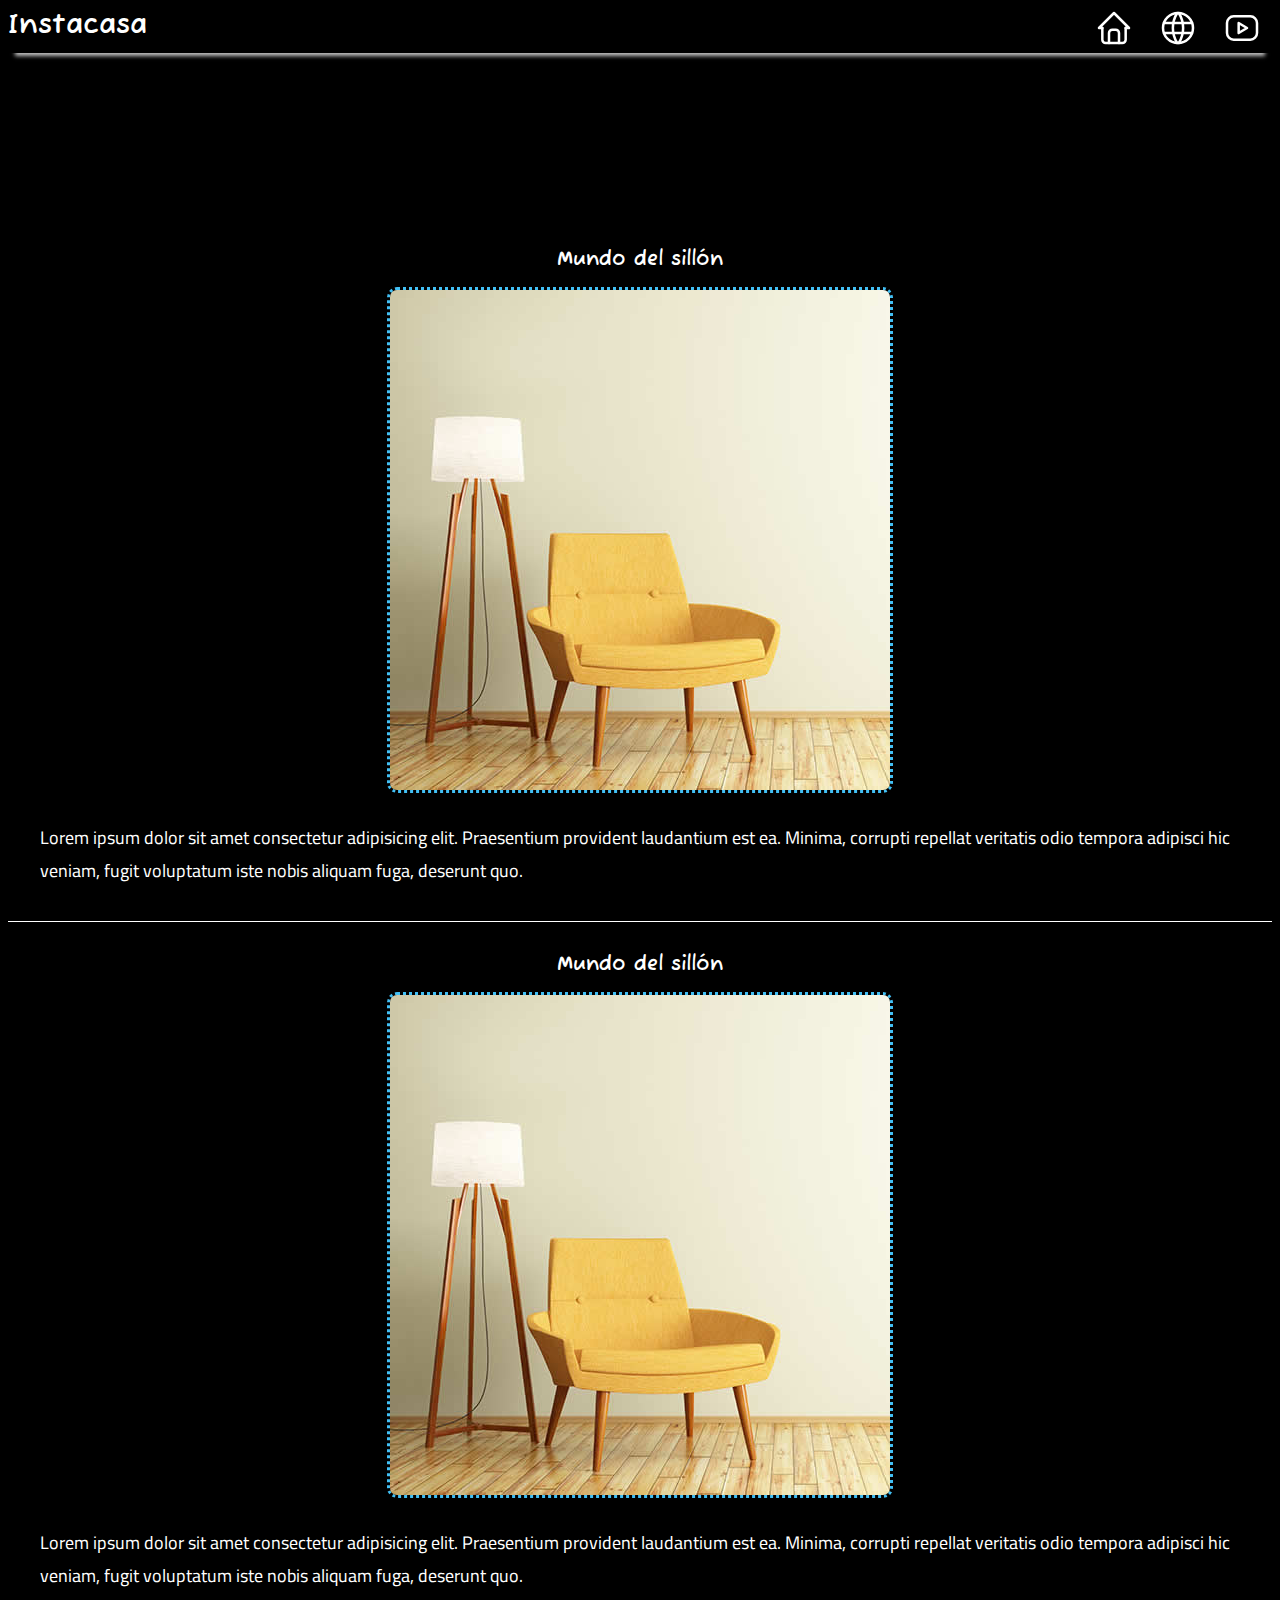
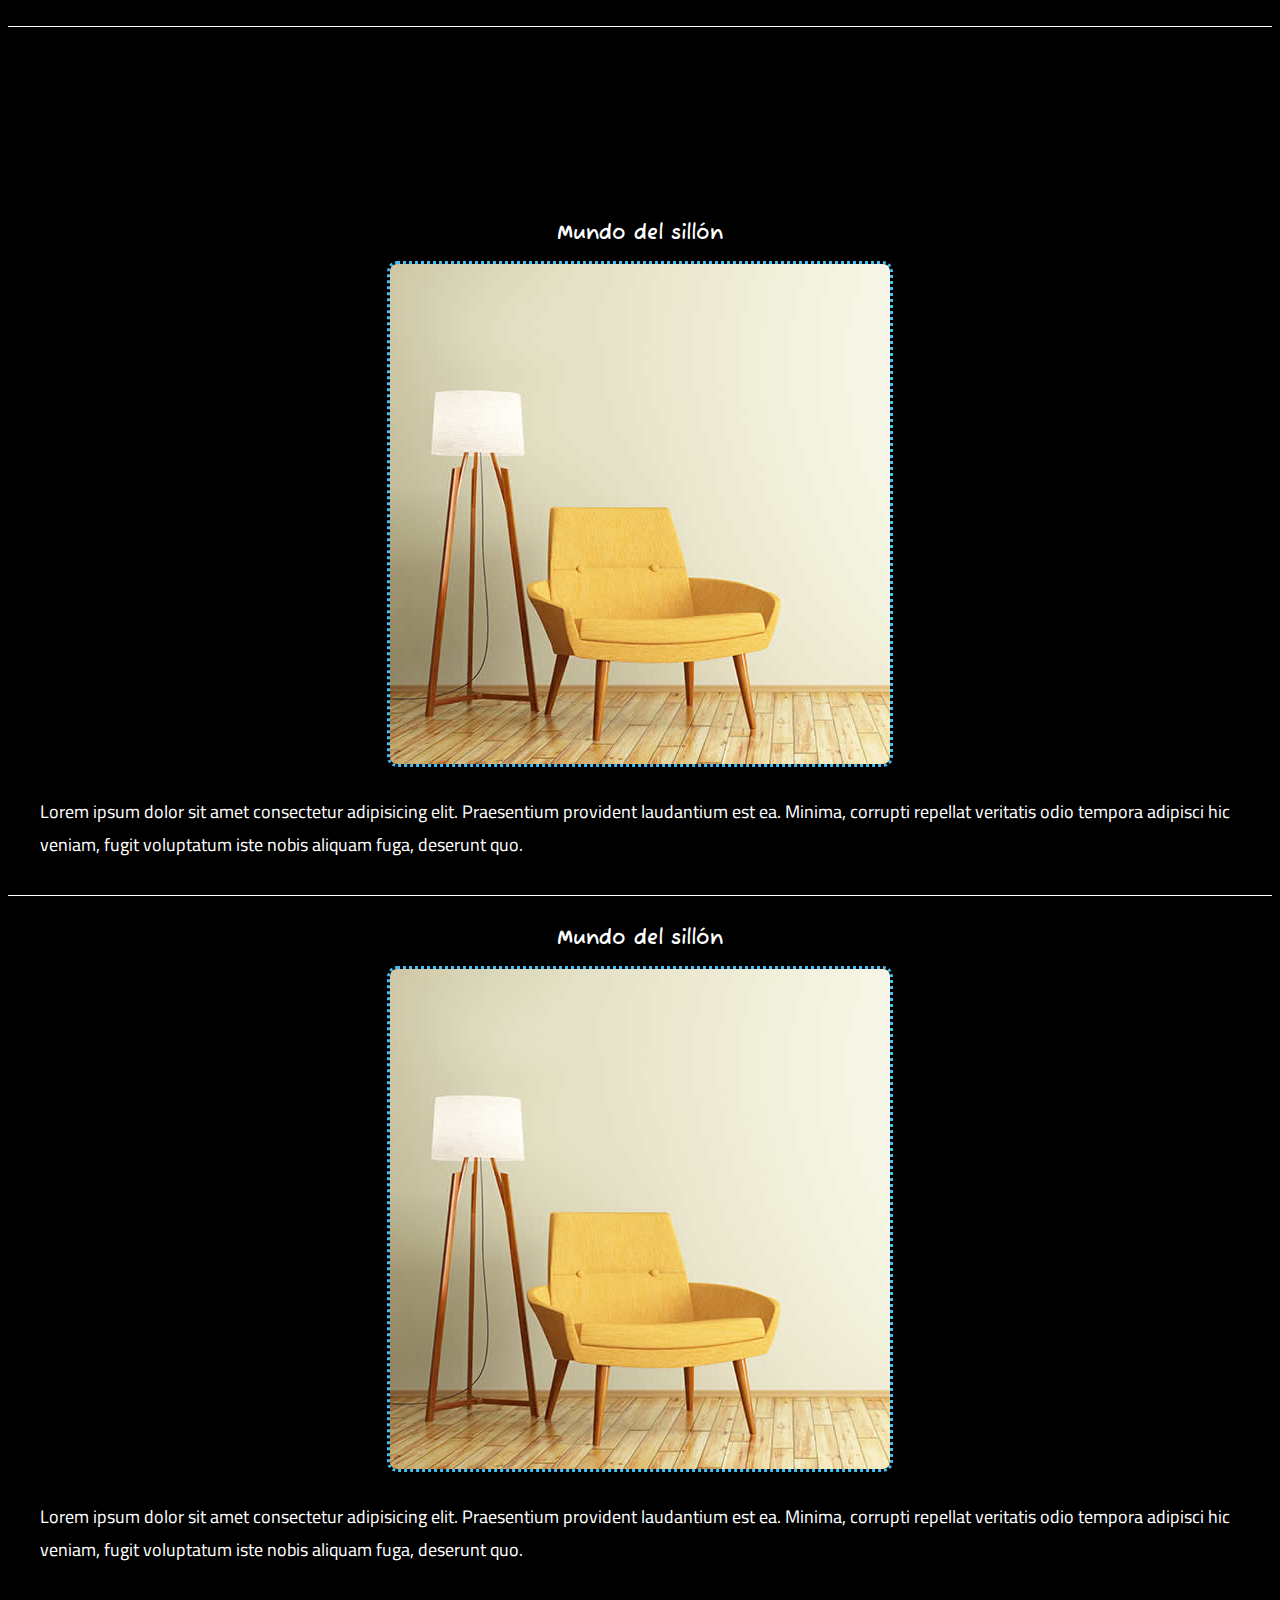
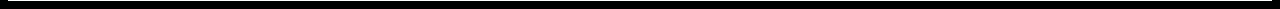
==== index.html @ a19ec366 "Initial commit" ====
<!DOCTYPE html>
<html lang="es">
<head>
    <meta charset="UTF-8">
    <meta http-equiv="X-UA-Compatible" content="IE=edge">
    <meta name="viewport" content="width=device-width, initial-scale=1.0">
    <link href="app.css" rel="stylesheet">
    <link rel="preconnect" href="https://fonts.googleapis.com">
<link rel="preconnect" href="https://fonts.gstatic.com" crossorigin>
<link href="https://fonts.googleapis.com/css2?family=Fuzzy+Bubbles:wght@700&display=swap" rel="stylesheet">
    <title>Instacasa</title>
    <link rel="preconnect" href="https://fonts.googleapis.com">
<link rel="preconnect" href="https://fonts.gstatic.com" crossorigin>
<link href="https://fonts.googleapis.com/css2?family=Cairo&display=swap" rel="stylesheet">
</head>
<body>
    <header id="inicio" class="header">
        <h1>Instacasa</h1>

        <div class="enlaces_barra">
        <a target="_blank" href="#inicio"><svg xmlns="http://www.w3.org/2000/svg" class="icon icon-tabler icon-tabler-home" width="25" height="25" viewBox="0 0 24 24" stroke-width="1.5" stroke="#ffffff" fill="none" stroke-linecap="round" stroke-linejoin="round">
            <path stroke="none" d="M0 0h24v24H0z" fill="none"/>
            <polyline points="5 12 3 12 12 3 21 12 19 12" />
            <path d="M5 12v7a2 2 0 0 0 2 2h10a2 2 0 0 0 2 -2v-7" />
            <path d="M9 21v-6a2 2 0 0 1 2 -2h2a2 2 0 0 1 2 2v6" />
          </svg></a>
        <a target="_blank" href="https://creavision.com.ar/"><svg xmlns="http://www.w3.org/2000/svg" class="icon icon-tabler icon-tabler-world" width="25" height="25" viewBox="0 0 24 24" stroke-width="1.5" stroke="#ffffff" fill="none" stroke-linecap="round" stroke-linejoin="round">
            <path stroke="none" d="M0 0h24v24H0z" fill="none"/>
            <circle cx="12" cy="12" r="9" />
            <line x1="3.6" y1="9" x2="20.4" y2="9" />
            <line x1="3.6" y1="15" x2="20.4" y2="15" />
            <path d="M11.5 3a17 17 0 0 0 0 18" />
            <path d="M12.5 3a17 17 0 0 1 0 18" />
          </svg></a>
        <a target="_blank" href="https://www.youtube.com/user/creavisionmedia/videos"><svg xmlns="http://www.w3.org/2000/svg" class="icon icon-tabler icon-tabler-brand-youtube" width="25" height="25" viewBox="0 0 24 24" stroke-width="1.5" stroke="#ffffff" fill="none" stroke-linecap="round" stroke-linejoin="round">
            <path stroke="none" d="M0 0h24v24H0z" fill="none"/>
            <rect x="3" y="5" width="18" height="14" rx="4" />
            <path d="M10 9l5 3l-5 3z" />
          </svg></a>
        </div>

    </header>

    <main>
        
        <div class="publicidad">
            <video src="clientes.mp4" width="200" height="150" autoplay muted loop></video>
        </div>

        <div class="modulo" >
            <h3>Mundo del sillón</h3>
            <img src="thumb-08.jpg" >
            <p>Lorem ipsum dolor sit amet consectetur adipisicing elit. Praesentium provident laudantium est ea. Minima, corrupti repellat veritatis odio tempora adipisci hic veniam, fugit voluptatum iste nobis aliquam fuga, deserunt quo.</p>
        </div>

        <div class="modulo" >
            <h3>Mundo del sillón</h3>
            <img src="thumb-08.jpg" >
            <p>Lorem ipsum dolor sit amet consectetur adipisicing elit. Praesentium provident laudantium est ea. Minima, corrupti repellat veritatis odio tempora adipisci hic veniam, fugit voluptatum iste nobis aliquam fuga, deserunt quo.</p>
        </div>
        
        <div class="publicidad">
            <video src="clientes.mp4" width="200" height="150" autoplay muted loop></video>
        </div>

        <div class="modulo" >
            <h3>Mundo del sillón</h3>
            <img src="thumb-08.jpg" >
            <p>Lorem ipsum dolor sit amet consectetur adipisicing elit. Praesentium provident laudantium est ea. Minima, corrupti repellat veritatis odio tempora adipisci hic veniam, fugit voluptatum iste nobis aliquam fuga, deserunt quo.</p>
        </div>


        <div class="modulo" >
            <h3>Mundo del sillón</h3>
            <img src="thumb-08.jpg" >
            <p>Lorem ipsum dolor sit amet consectetur adipisicing elit. Praesentium provident laudantium est ea. Minima, corrupti repellat veritatis odio tempora adipisci hic veniam, fugit voluptatum iste nobis aliquam fuga, deserunt quo.</p>
        </div>
        
    </main>
</body>
</html>
---- app.css ----
/* Globales */
body{
    background-color: #000000;
}

h1{ font-size: 28px;
    color: #fff;
    margin: 0;
    padding: 0  0 10px;
    font-family: 'Fuzzy Bubbles', cursive;
}

h3{
    font-size: 20px;
    color: #fff;
    margin: 30px auto 5px auto;
    font-family: 'Fuzzy Bubbles', cursive; 
}

p{  font-size: 18px;
    color: #fff;
    font-family: 'Cairo', sans-serif;
}

svg{
    width: 25px;
    height: 25px;
    color: #fff;
}

@media (min-width: 992px) {
    svg{
        width: 40px;
        height: 40px;
    }
}

img{
    width: 300px;
    height: 300px;
    margin: 10px 10px ;
    border-radius: 10px 10px 10px 10px;
-moz-border-radius: 10px 10px 10px 10px;
-webkit-border-radius: 10px 10px 10px 10px;
border: 3px dotted #42c0f5;
   
}


@media (min-width: 992px) {
    img{
        width: auto;
        height: auto;
    }
}



a{
    text-decoration: none;
}

main{
   display: grid;  
    margin: 0 auto;
}

/* header */
.header{
    display: flex;
    justify-content: space-between;
    -webkit-box-shadow: 0px 10px 4px -7px rgba(255, 255, 255, 0.75);
    -moz-box-shadow: 0px 10px 4px -7px rgba(255, 255, 255, 0.75);
    box-shadow: 0px 10px 4px -7px rgba(255, 255, 255, 0.75);
    border-radius: 1px;
    
}

.enlaces_barra{
    justify-content: end;
}

.enlaces_barra a{
  margin: 10px;
}


/* publicación */
.modulo{
  display: grid;
  justify-items: center;
  border-bottom: solid 1px #ffffff;
}

.modulo p{
    display: flex;
    justify-content: center;
    padding: 0 2rem 1rem 2rem ;
}

.publicidad{
    margin: 10px auto 0 auto;
}
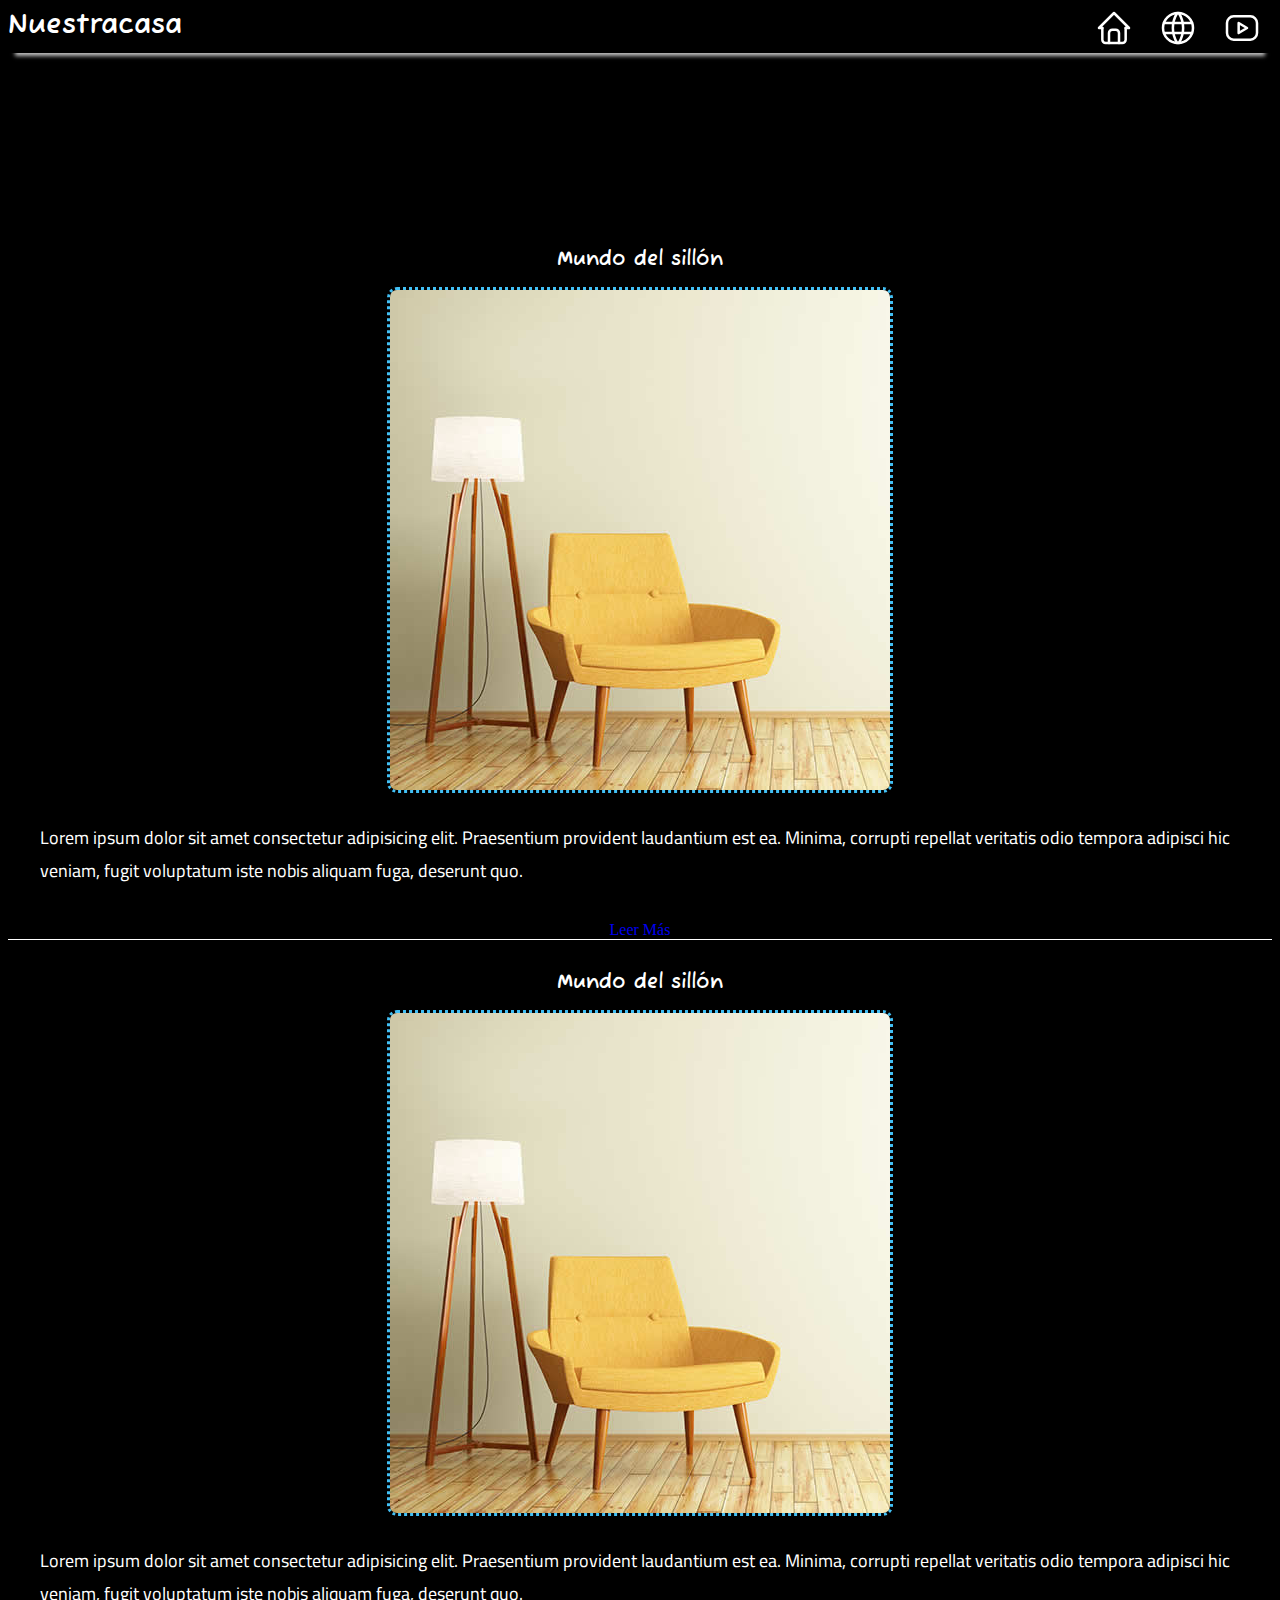
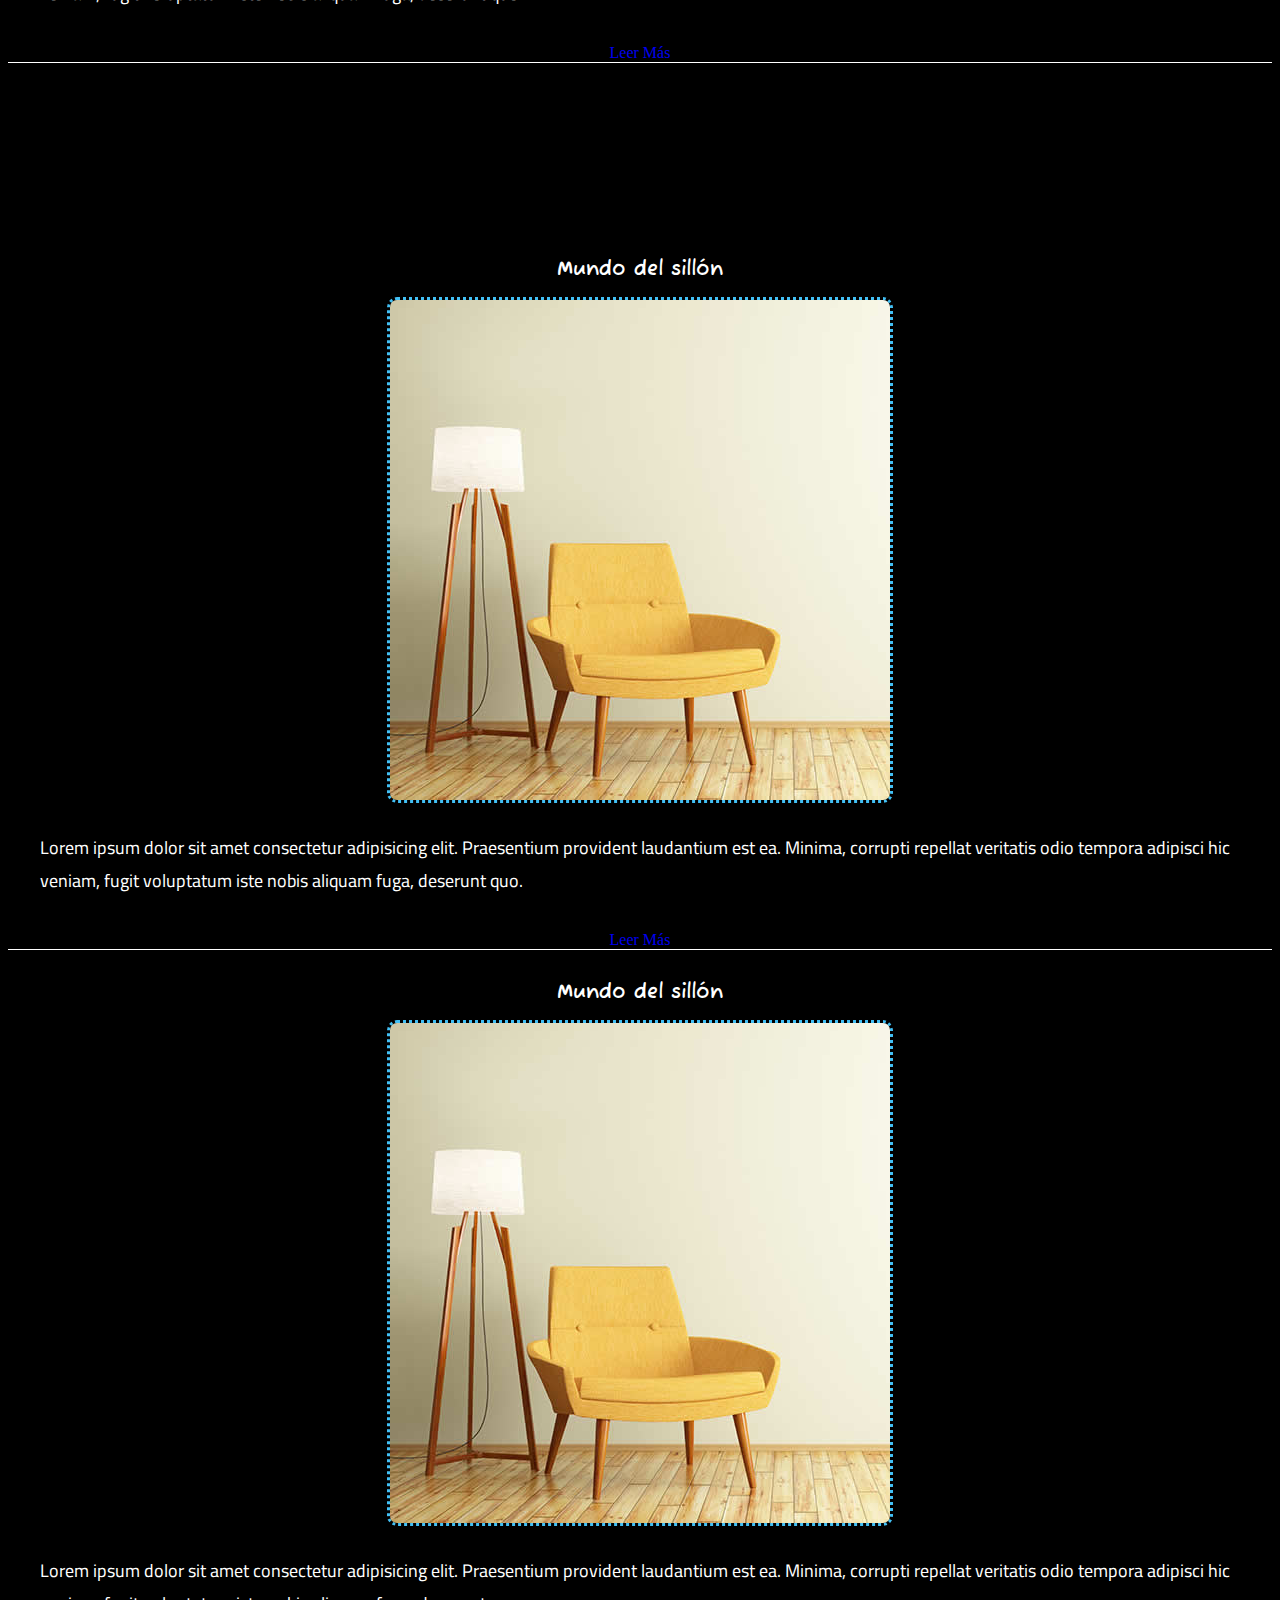
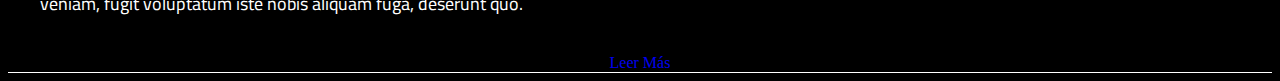
==== commit a955e1b1: "Update index.html" ====
--- a/index.html
+++ b/index.html
@@ -15,10 +15,10 @@
 </head>
 <body>
     <header id="inicio" class="header">
-        <h1>Instacasa</h1>
+        <h1>Nuestracasa</h1>
 
         <div class="enlaces_barra">
-        <a target="_blank" href="#inicio"><svg xmlns="http://www.w3.org/2000/svg" class="icon icon-tabler icon-tabler-home" width="25" height="25" viewBox="0 0 24 24" stroke-width="1.5" stroke="#ffffff" fill="none" stroke-linecap="round" stroke-linejoin="round">
+        <a href="#inicio"><svg xmlns="http://www.w3.org/2000/svg" class="icon icon-tabler icon-tabler-home" width="25" height="25" viewBox="0 0 24 24" stroke-width="1.5" stroke="#ffffff" fill="none" stroke-linecap="round" stroke-linejoin="round">
             <path stroke="none" d="M0 0h24v24H0z" fill="none"/>
             <polyline points="5 12 3 12 12 3 21 12 19 12" />
             <path d="M5 12v7a2 2 0 0 0 2 2h10a2 2 0 0 0 2 -2v-7" />
@@ -51,12 +51,14 @@
             <h3>Mundo del sillón</h3>
             <img src="thumb-08.jpg" >
             <p>Lorem ipsum dolor sit amet consectetur adipisicing elit. Praesentium provident laudantium est ea. Minima, corrupti repellat veritatis odio tempora adipisci hic veniam, fugit voluptatum iste nobis aliquam fuga, deserunt quo.</p>
+            <a class="boton" href="publicacion1.html">Leer Más</a>
         </div>
 
         <div class="modulo" >
             <h3>Mundo del sillón</h3>
             <img src="thumb-08.jpg" >
             <p>Lorem ipsum dolor sit amet consectetur adipisicing elit. Praesentium provident laudantium est ea. Minima, corrupti repellat veritatis odio tempora adipisci hic veniam, fugit voluptatum iste nobis aliquam fuga, deserunt quo.</p>
+            <a class="boton" href="publicacion1.html">Leer Más</a>
         </div>
         
         <div class="publicidad">
@@ -67,6 +69,7 @@
             <h3>Mundo del sillón</h3>
             <img src="thumb-08.jpg" >
             <p>Lorem ipsum dolor sit amet consectetur adipisicing elit. Praesentium provident laudantium est ea. Minima, corrupti repellat veritatis odio tempora adipisci hic veniam, fugit voluptatum iste nobis aliquam fuga, deserunt quo.</p>
+            <a class="boton" href="publicacion1.html">Leer Más</a>
         </div>
 
 
@@ -74,6 +77,7 @@
             <h3>Mundo del sillón</h3>
             <img src="thumb-08.jpg" >
             <p>Lorem ipsum dolor sit amet consectetur adipisicing elit. Praesentium provident laudantium est ea. Minima, corrupti repellat veritatis odio tempora adipisci hic veniam, fugit voluptatum iste nobis aliquam fuga, deserunt quo.</p>
+            <a class="boton" href="publicacion1.html">Leer Más</a>
         </div>
         
     </main>
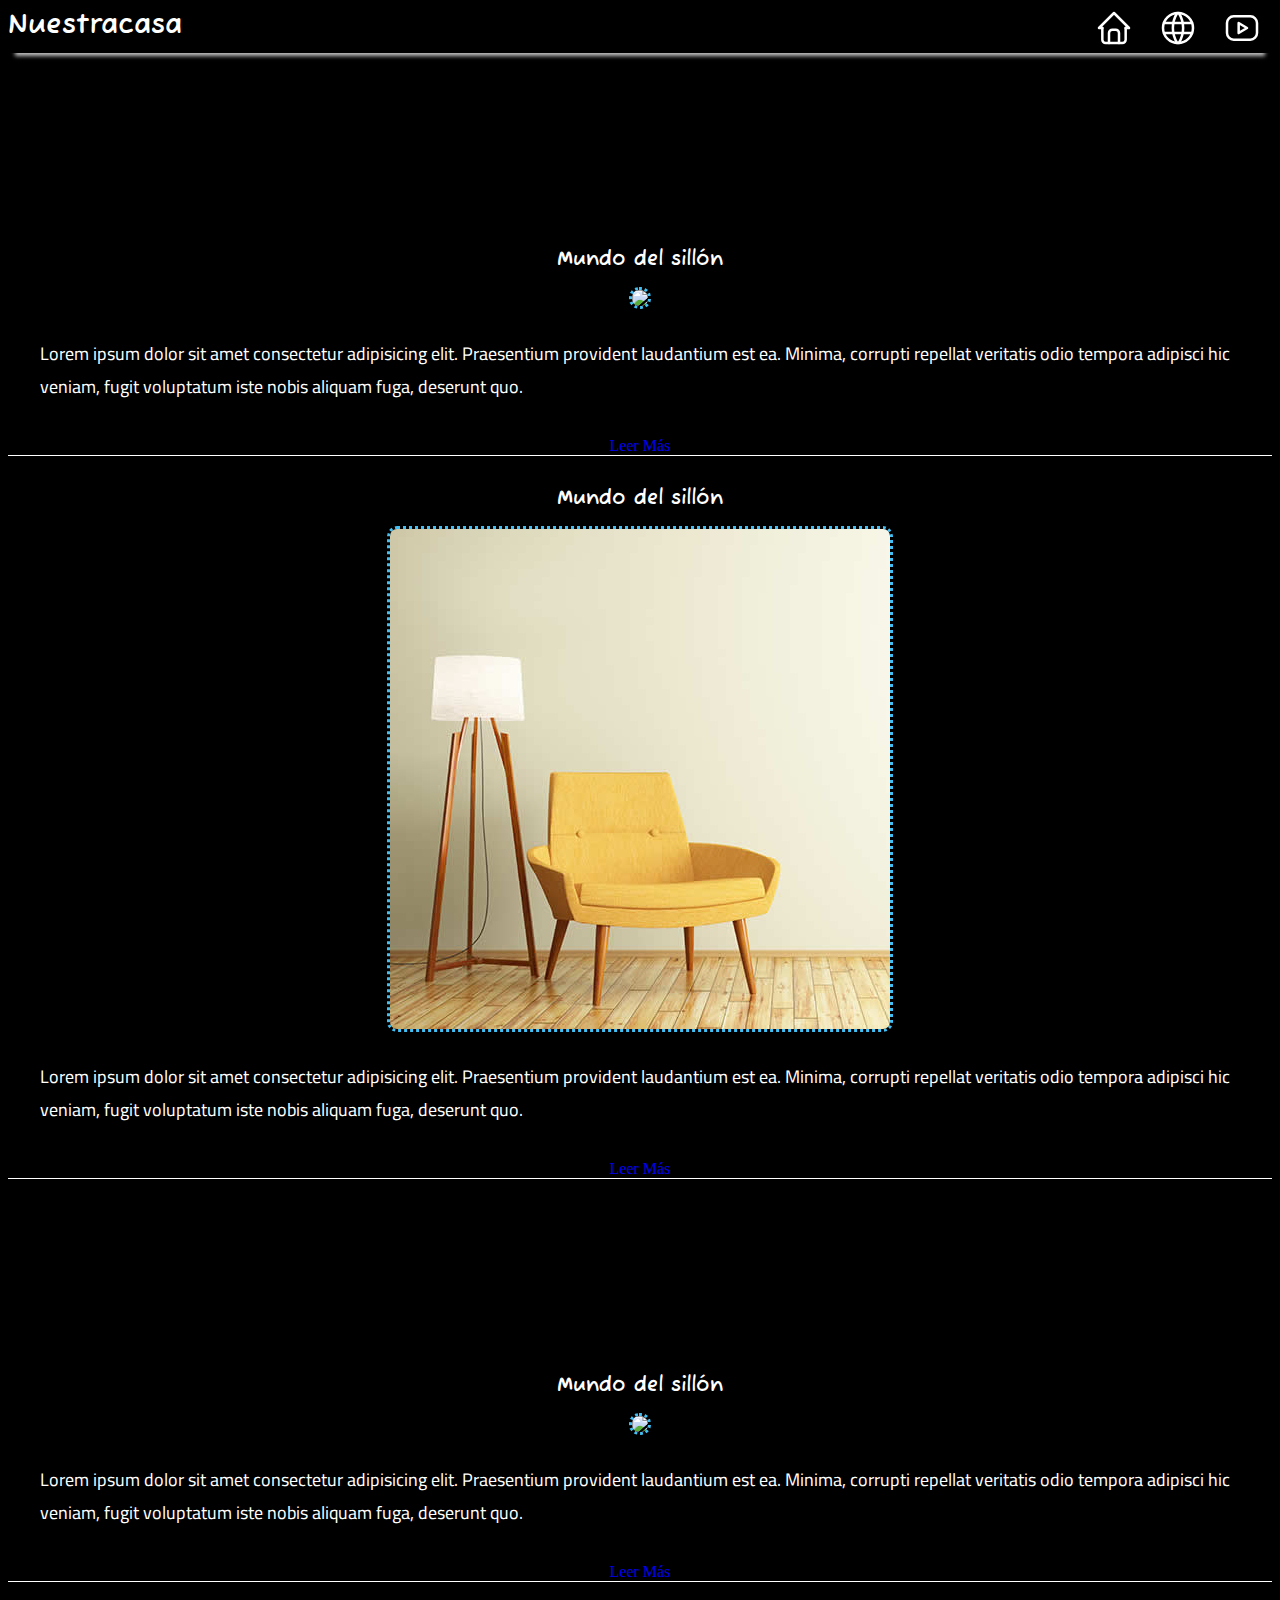
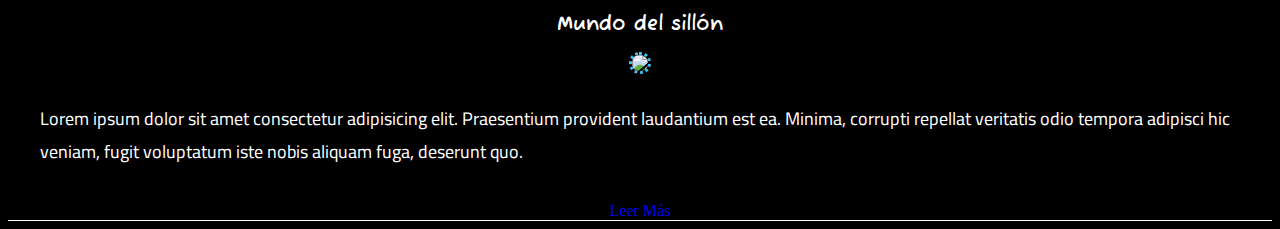
==== commit 1f302c76: "Update index.html" ====
--- a/index.html
+++ b/index.html
@@ -49,7 +49,7 @@
 
         <div class="modulo" >
             <h3>Mundo del sillón</h3>
-            <img src="thumb-08.jpg" >
+            <img src="thumb-10.jpg" >
             <p>Lorem ipsum dolor sit amet consectetur adipisicing elit. Praesentium provident laudantium est ea. Minima, corrupti repellat veritatis odio tempora adipisci hic veniam, fugit voluptatum iste nobis aliquam fuga, deserunt quo.</p>
             <a class="boton" href="publicacion1.html">Leer Más</a>
         </div>
@@ -67,7 +67,7 @@
 
         <div class="modulo" >
             <h3>Mundo del sillón</h3>
-            <img src="thumb-08.jpg" >
+            <img src="thumb-06.jpg" >
             <p>Lorem ipsum dolor sit amet consectetur adipisicing elit. Praesentium provident laudantium est ea. Minima, corrupti repellat veritatis odio tempora adipisci hic veniam, fugit voluptatum iste nobis aliquam fuga, deserunt quo.</p>
             <a class="boton" href="publicacion1.html">Leer Más</a>
         </div>
@@ -75,7 +75,7 @@
 
         <div class="modulo" >
             <h3>Mundo del sillón</h3>
-            <img src="thumb-08.jpg" >
+            <img src="thumb-07.jpg" >
             <p>Lorem ipsum dolor sit amet consectetur adipisicing elit. Praesentium provident laudantium est ea. Minima, corrupti repellat veritatis odio tempora adipisci hic veniam, fugit voluptatum iste nobis aliquam fuga, deserunt quo.</p>
             <a class="boton" href="publicacion1.html">Leer Más</a>
         </div>
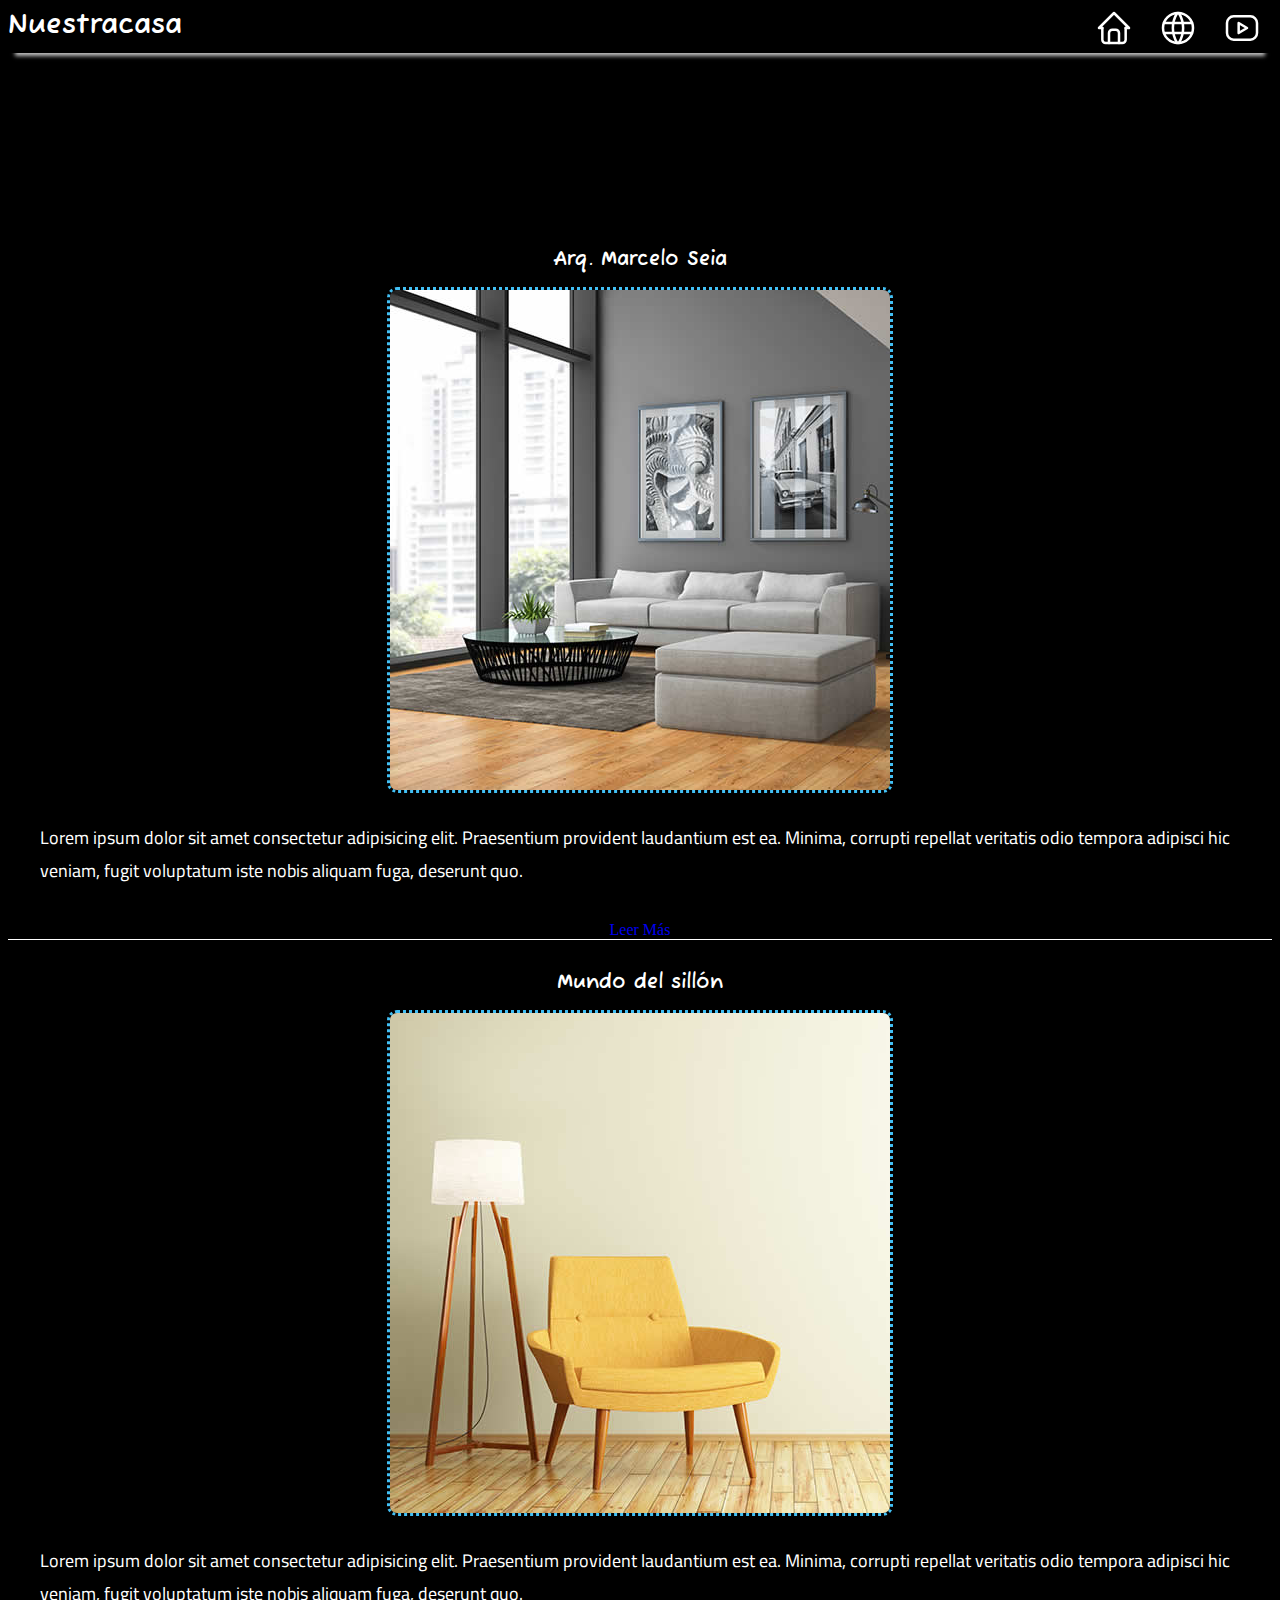
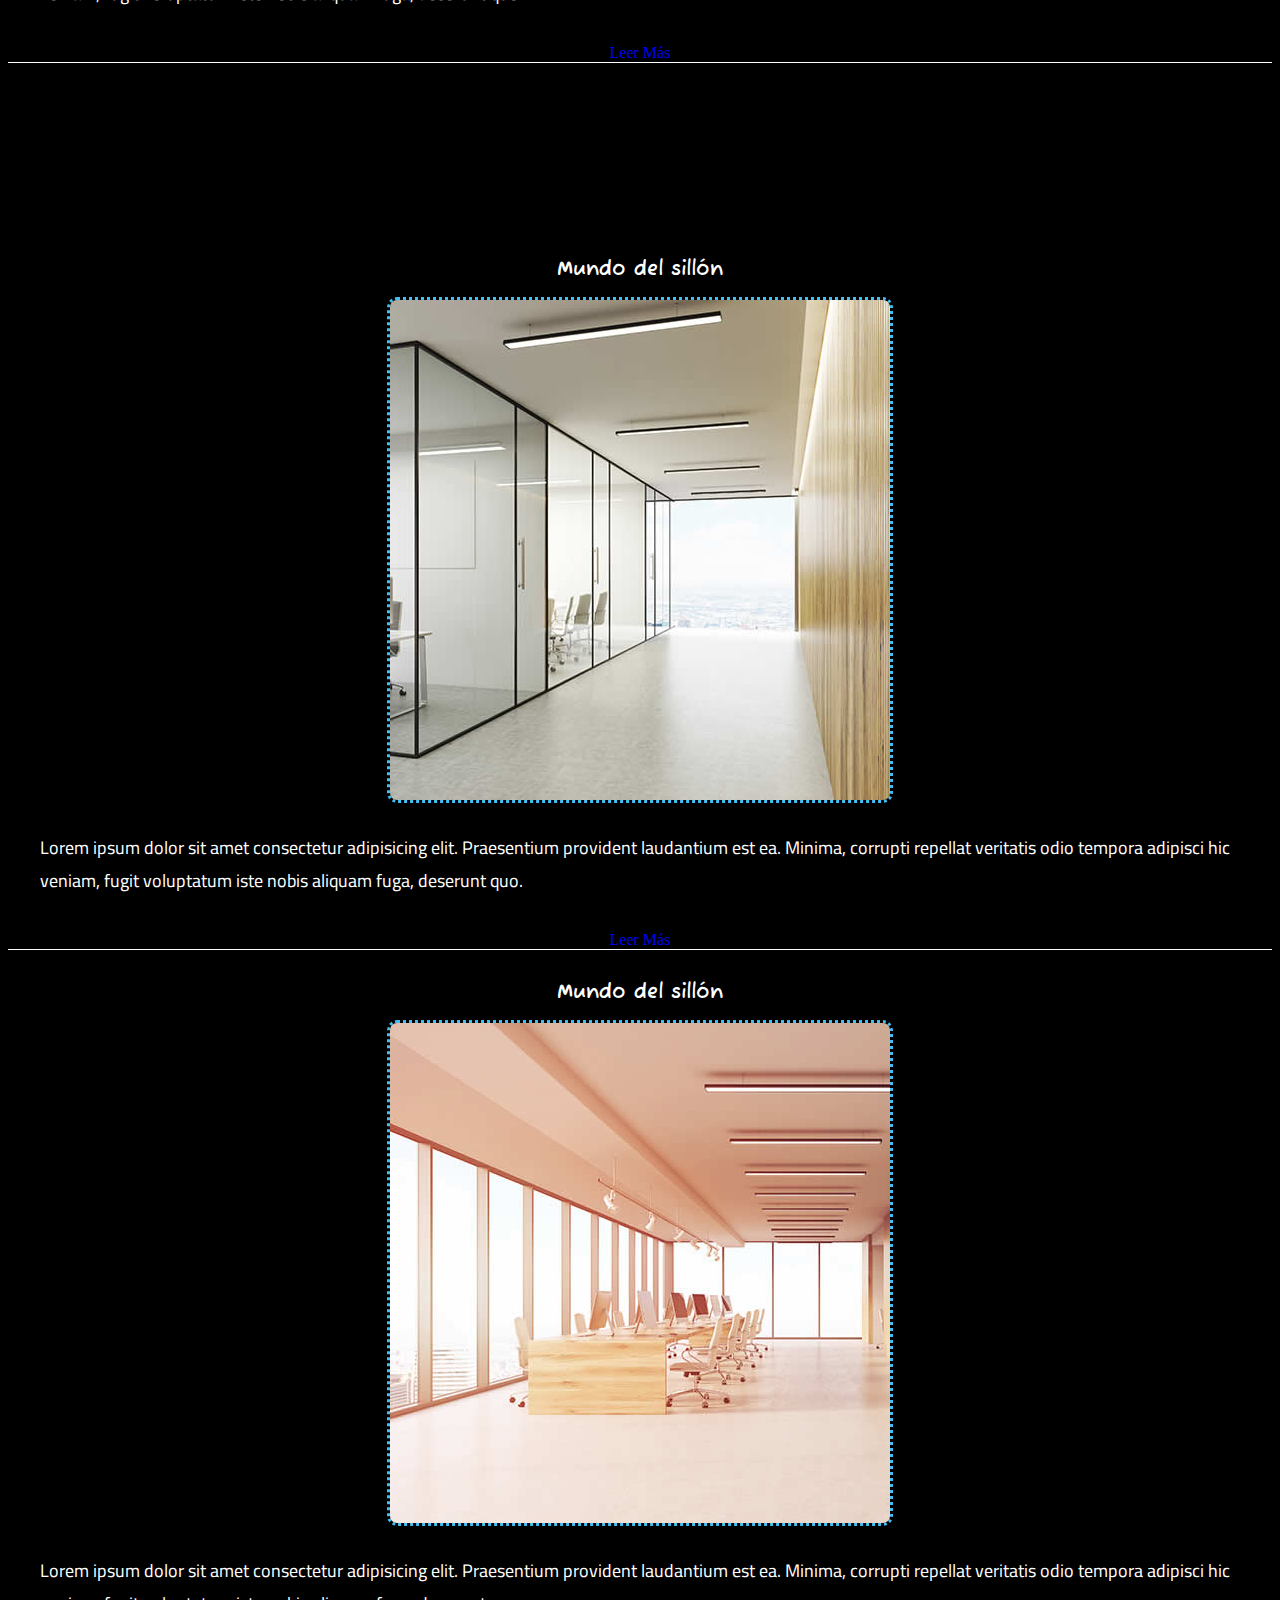
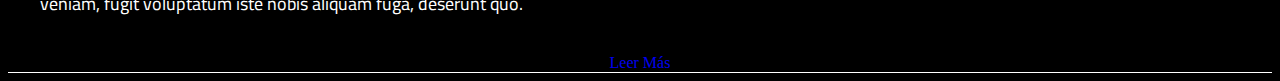
==== commit a478fe4d: "Update index.html" ====
--- a/index.html
+++ b/index.html
@@ -48,7 +48,7 @@
         </div>
 
         <div class="modulo" >
-            <h3>Mundo del sillón</h3>
+            <h3>Arq. Marcelo Seia</h3>
             <img src="thumb-10.jpg" >
             <p>Lorem ipsum dolor sit amet consectetur adipisicing elit. Praesentium provident laudantium est ea. Minima, corrupti repellat veritatis odio tempora adipisci hic veniam, fugit voluptatum iste nobis aliquam fuga, deserunt quo.</p>
             <a class="boton" href="publicacion1.html">Leer Más</a>
